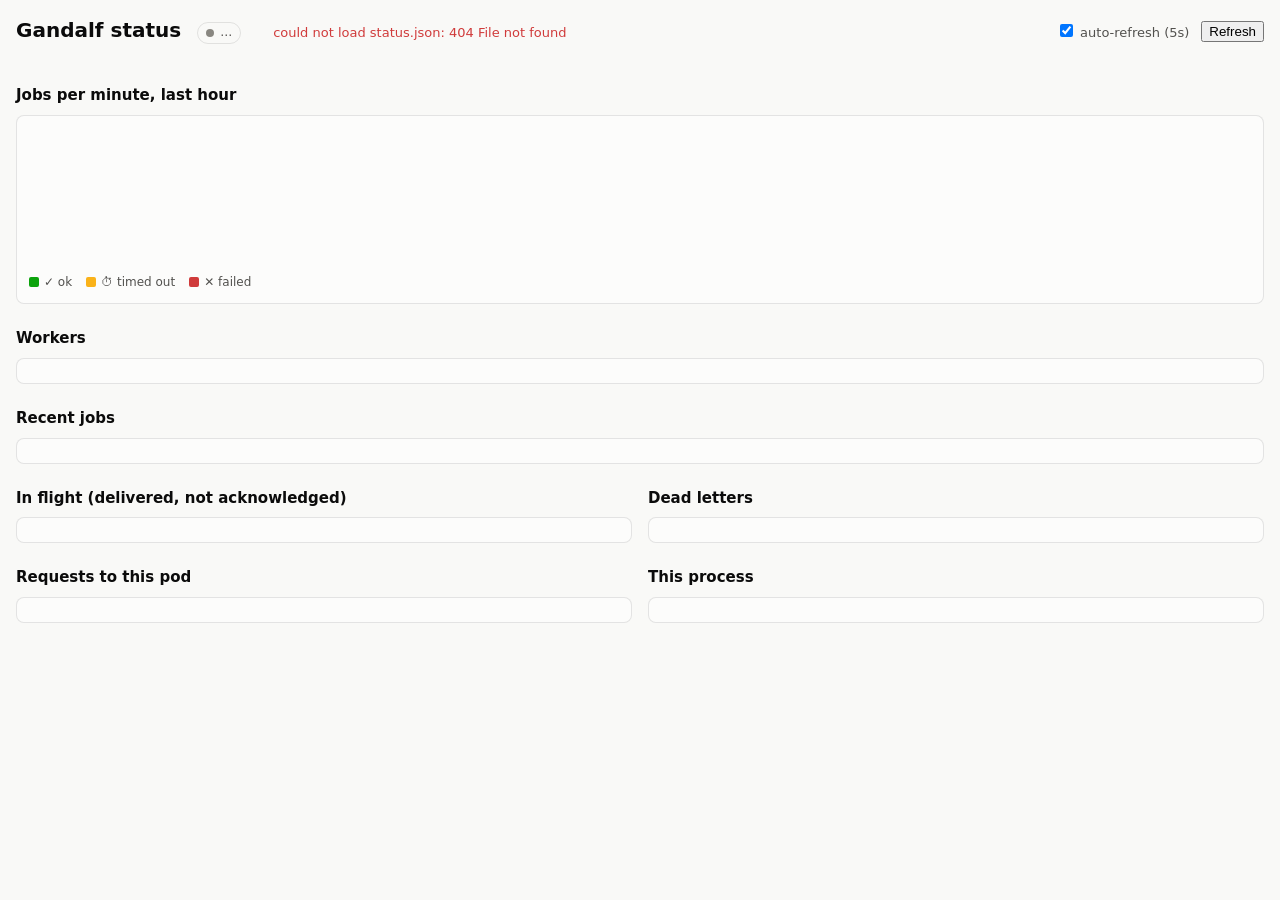
==== gandalf/static/status.html @ 253edd9f "Add an application-level status page at /status Nobody running Gandalf should need Kubernetes, Prome" ====
<!doctype html>
<html lang="en">
<head>
<meta charset="utf-8">
<meta name="viewport" content="width=device-width, initial-scale=1">
<title>Gandalf status</title>
<style>
  :root {
    color-scheme: light;
    --page: #f9f9f7; --surface: #fcfcfb; --ink: #0b0b0b; --ink-2: #52514e; --muted: #898781;
    --grid: #e1e0d9; --axis: #c3c2b7; --ring: rgba(11,11,11,0.10);
    --good: #0ca30c; --warning: #fab219; --serious: #ec835a; --critical: #d03b3b;
    --accent: #2a78d6; --good-text: #006300;
  }
  @media (prefers-color-scheme: dark) {
    :root:not([data-theme="light"]) {
      color-scheme: dark;
      --page: #0d0d0d; --surface: #1a1a19; --ink: #ffffff; --ink-2: #c3c2b7; --muted: #898781;
      --grid: #2c2c2a; --axis: #383835; --ring: rgba(255,255,255,0.10); --accent: #3987e5; --good-text: #0ca30c;
    }
  }
  * { box-sizing: border-box; }
  body { margin: 0; background: var(--page); color: var(--ink);
         font: 14px/1.45 system-ui, -apple-system, "Segoe UI", sans-serif; }
  main { max-width: 1280px; margin: 0 auto; padding: 16px; }
  header { display: flex; flex-wrap: wrap; align-items: baseline; gap: 8px 16px; margin-bottom: 16px; }
  h1 { font-size: 20px; margin: 0; font-weight: 600; }
  h2 { font-size: 15px; margin: 24px 0 8px; font-weight: 600; }
  .meta { color: var(--muted); font-size: 13px; }
  .badge { display: inline-flex; align-items: center; gap: 6px; padding: 1px 8px; border-radius: 999px;
           border: 1px solid var(--ring); font-size: 12px; color: var(--ink-2); white-space: nowrap; }
  .badge .dot { width: 8px; height: 8px; border-radius: 50%; background: var(--muted); flex: none; }
  .badge.ok .dot, .badge.idle .dot, .badge.good .dot { background: var(--good); }
  .badge.running .dot { background: var(--accent); }
  .badge.timeout .dot, .badge.expired .dot, .badge.stopping .dot { background: var(--warning); }
  .badge.error .dot { background: var(--serious); }
  .badge.poisoned .dot, .badge.bad .dot { background: var(--critical); }
  .tiles { display: grid; grid-template-columns: repeat(auto-fill, minmax(150px, 1fr)); gap: 10px; }
  .tile { background: var(--surface); border: 1px solid var(--ring); border-radius: 8px; padding: 10px 12px; }
  .tile .label { color: var(--ink-2); font-size: 12px; }
  .tile .value { font-size: 26px; font-weight: 600; line-height: 1.2; margin-top: 2px; }
  .tile .sub { color: var(--muted); font-size: 12px; margin-top: 2px; }
  .tile.warn .value { color: var(--serious); }
  .tile.bad .value { color: var(--critical); }
  .card { background: var(--surface); border: 1px solid var(--ring); border-radius: 8px; padding: 12px; overflow-x: auto; }
  table { width: 100%; border-collapse: collapse; font-size: 13px; }
  th { text-align: left; color: var(--muted); font-weight: 500; padding: 4px 8px; border-bottom: 1px solid var(--grid); white-space: nowrap; }
  td { padding: 5px 8px; border-bottom: 1px solid var(--grid); vertical-align: top; }
  tr:last-child td { border-bottom: 0; }
  td.num, th.num { text-align: right; font-variant-numeric: tabular-nums; white-space: nowrap; }
  td.mono { font-family: ui-monospace, SFMono-Regular, Menlo, monospace; font-size: 12px; white-space: nowrap; }
  td.query { color: var(--ink-2); max-width: 420px; overflow: hidden; text-overflow: ellipsis; white-space: nowrap; }
  .empty { color: var(--muted); padding: 8px; }
  .legend { display: flex; gap: 14px; flex-wrap: wrap; font-size: 12px; color: var(--ink-2); margin-top: 6px; }
  .legend span::before { content: ""; display: inline-block; width: 10px; height: 10px; border-radius: 2px; margin-right: 5px; vertical-align: -1px; background: var(--c); }
  svg { display: block; width: 100%; height: 140px; }
  .tip { position: fixed; pointer-events: none; background: var(--surface); color: var(--ink); border: 1px solid var(--ring);
         border-radius: 6px; padding: 6px 8px; font-size: 12px; box-shadow: 0 2px 8px rgba(0,0,0,0.15); display: none; z-index: 2; }
  .controls { margin-left: auto; display: flex; gap: 12px; align-items: center; font-size: 13px; color: var(--ink-2); }
  .err { color: var(--critical); }
  .cols { display: grid; grid-template-columns: 1fr; gap: 16px; }
  @media (min-width: 900px) { .cols.two { grid-template-columns: 1fr 1fr; } }
</style>
</head>
<body>
<main>
  <header>
    <h1>Gandalf status</h1>
    <span id="mode" class="badge"><span class="dot"></span><span>…</span></span>
    <span id="generated" class="meta"></span>
    <span id="error" class="meta err"></span>
    <div class="controls">
      <label><input type="checkbox" id="auto" checked> auto-refresh (5s)</label>
      <button id="refresh" type="button">Refresh</button>
    </div>
  </header>

  <section id="tiles" class="tiles"></section>

  <section id="queue-section">
    <h2>Jobs per minute, last hour</h2>
    <div class="card">
      <svg id="chart" viewBox="0 0 1000 140" preserveAspectRatio="none" role="img" aria-label="Jobs finished per minute over the last hour, by outcome"></svg>
      <div class="legend">
        <span style="--c: var(--good)">✓ ok</span>
        <span style="--c: var(--warning)">⏱ timed out</span>
        <span style="--c: var(--critical)">✕ failed</span>
      </div>
    </div>

    <h2>Workers</h2>
    <div class="card"><table id="workers"></table></div>

    <h2>Recent jobs</h2>
    <div class="card"><table id="jobs"></table></div>

    <div class="cols two">
      <div>
        <h2>In flight (delivered, not acknowledged)</h2>
        <div class="card"><table id="pending"></table></div>
      </div>
      <div>
        <h2>Dead letters</h2>
        <div class="card"><table id="dead"></table></div>
      </div>
    </div>
  </section>

  <div class="cols two">
    <div>
      <h2>Requests to this pod</h2>
      <div class="card"><table id="http"></table></div>
    </div>
    <div>
      <h2>This process</h2>
      <div class="card"><table id="server"></table></div>
    </div>
  </div>
</main>
<div id="tip" class="tip"></div>

<script>
(function () {
  "use strict";
  const $ = (id) => document.getElementById(id);
  const esc = (s) => String(s).replace(/[&<>"]/g, (c) => ({"&": "&amp;", "<": "&lt;", ">": "&gt;", '"': "&quot;"}[c]));
  const fmtN = (n) => n == null ? "–" : Number(n).toLocaleString();
  const fmtS = (s) => s == null ? "–" : s < 10 ? s.toFixed(2) + "s" : s < 120 ? s.toFixed(1) + "s" : s < 7200 ? (s / 60).toFixed(1) + "m" : (s / 3600).toFixed(1) + "h";
  const fmtB = (b) => b == null ? "–" : b < 1024 ? b + " B" : b < 1048576 ? (b / 1024).toFixed(1) + " KB" : b < 1073741824 ? (b / 1048576).toFixed(1) + " MB" : (b / 1073741824).toFixed(2) + " GB";
  const fmtT = (epoch) => epoch == null ? "–" : new Date(epoch * 1000).toLocaleTimeString();
  const ago = (s) => s == null ? "–" : s < 60 ? Math.round(s) + "s ago" : fmtS(s) + " ago";
  const badge = (kind, text) => `<span class="badge ${esc(kind)}"><span class="dot"></span>${esc(text || kind)}</span>`;
  const outcomeIcon = {ok: "✓", timeout: "⏱", expired: "⏱", error: "✕", poisoned: "☠"};
  const outcome = (o) => badge(o, (outcomeIcon[o] || "") + " " + o);
  const querySummary = (q) => {
    if (!q) return "";
    const parts = [`${q.nodes}n/${q.edges}e`];
    if (q.ids && q.ids.length) parts.push(q.ids.join(", "));
    if (q.predicates && q.predicates.length) parts.push(q.predicates.map((p) => p.replace("biolink:", "")).join(", "));
    if (q.timeout != null) parts.push("t=" + q.timeout + "s");
    return parts.join(" · ");
  };
  const table = (el, headers, rows, empty) => {
    if (!rows.length) { el.innerHTML = `<tr><td class="empty">${esc(empty)}</td></tr>`; return; }
    el.innerHTML = "<thead><tr>" + headers.map((h) => `<th class="${h.num ? "num" : ""}">${esc(h.label)}</th>`).join("") + "</tr></thead>" +
      "<tbody>" + rows.map((r) => "<tr>" + r.join("") + "</tr>").join("") + "</tbody>";
  };
  const td = (v, cls) => `<td class="${cls || ""}">${v}</td>`;

  function tiles(d) {
    const out = [];
    const tile = (label, value, sub, cls) => out.push(`<div class="tile ${cls || ""}"><div class="label">${esc(label)}</div><div class="value">${value}</div><div class="sub">${sub || ""}</div></div>`);
    if (d.queue) {
      const q = d.queue, w = d.workers || {alive: 0, busy: 0}, h = d.jobs && d.jobs.windows["1h"];
      tile("Waiting for a worker", fmtN(q.lag), "stream lag · the scaling signal", q.lag > w.alive ? "warn" : "");
      tile("Running", fmtN(q.pending), q.oldest_pending_s > 0 ? "oldest " + fmtS(q.oldest_pending_s) : "delivered, not acknowledged");
      tile("Workers", `${fmtN(w.busy)}<span class="meta"> / ${fmtN(w.alive)}</span>`, "busy / alive", w.alive === 0 ? "bad" : "");
      if (h) {
        tile("Jobs, last hour", fmtN(h.jobs), h.per_minute.toFixed(2) + " / min");
        tile("Failed, last hour", fmtN(h.failed), `${fmtN(h.outcomes.timeout + h.outcomes.expired)} timed out`, h.failed ? "bad" : "");
        tile("Duration p95, 1h", fmtS(h.duration_p95_s), "p50 " + fmtS(h.duration_p50_s) + " · max " + fmtS(h.duration_max_s));
        tile("Queue wait p95, 1h", fmtS(h.wait_p95_s), "p50 " + fmtS(h.wait_p50_s), h.wait_p95_s > 30 ? "warn" : "");
      }
      tile("Dead letters", fmtN(q.dead_letters), "jobs that killed a worker", q.dead_letters ? "bad" : "");
    } else {
      tile("Mode", "in-process", "queries run inside this process");
    }
    const s = d.server;
    tile("Anon RSS, this process", fmtB(s.rss_anon_kb * 1024), "RSS " + fmtB(s.rss_kb * 1024));
    if (s.graph) tile("Graph", fmtN(s.graph.nodes) + "<span class=\"meta\"> nodes</span>", fmtN(s.graph.edges) + " edges");
    $("tiles").innerHTML = out.join("");
  }

  function chart(buckets) {
    const svg = $("chart");
    const W = 1000, H = 140, top = 8, bottom = 18, left = 28;
    const n = buckets.length, slot = (W - left) / n, bar = Math.max(2, slot - 2);
    const max = Math.max(1, ...buckets.map((b) => b.ok + b.timed_out + b.failed));
    const y = (v) => top + (H - top - bottom) * (1 - v / max);
    let s = `<line x1="${left}" y1="${y(0)}" x2="${W}" y2="${y(0)}" stroke="var(--axis)" stroke-width="1"/>`;
    s += `<text x="${left - 4}" y="${top + 10}" text-anchor="end" font-size="11" fill="var(--muted)">${max}</text>`;
    s += `<text x="${left - 4}" y="${y(0)}" text-anchor="end" font-size="11" fill="var(--muted)">0</text>`;
    buckets.forEach((b, i) => {
      const x = left + i * slot + 1;
      let base = 0;
      [["ok", "var(--good)"], ["timed_out", "var(--warning)"], ["failed", "var(--critical)"]].forEach(([k, c]) => {
        if (!b[k]) return;
        const y1 = y(base + b[k]), y0 = y(base) - (base ? 2 : 0);
        s += `<rect x="${x}" y="${y1}" width="${bar}" height="${Math.max(0, y0 - y1)}" fill="${c}" rx="2"/>`;
        base += b[k];
      });
      s += `<rect class="hit" data-i="${i}" x="${x - 1}" y="${top}" width="${slot}" height="${H - top - bottom}" fill="transparent"/>`;
      if (i % 10 === 0 || i === n - 1) {
        const last = i === n - 1;  // the newest minute's label hugs the right edge, inside the plot
        s += `<text x="${last ? W - 2 : x}" y="${H - 4}" font-size="11" text-anchor="${last ? "end" : "start"}" fill="var(--muted)">${fmtT(b.minute).replace(/:\d\d( |$)/, "$1")}</text>`;
      }
    });
    svg.innerHTML = s;
    const tip = $("tip");
    svg.querySelectorAll(".hit").forEach((r) => {
      r.addEventListener("mousemove", (e) => {
        const b = buckets[+r.dataset.i];
        tip.innerHTML = `<b>${fmtT(b.minute)}</b><br>✓ ok ${b.ok} · ⏱ timed out ${b.timed_out} · ✕ failed ${b.failed}`;
        tip.style.display = "block"; tip.style.left = (e.clientX + 12) + "px"; tip.style.top = (e.clientY + 12) + "px";
      });
      r.addEventListener("mouseleave", () => { tip.style.display = "none"; });
    });
  }

  function render(d) {
    $("mode").className = "badge " + (d.mode === "queue" ? "ok" : "idle");
    $("mode").lastElementChild.textContent = d.mode + " mode";
    $("generated").textContent = "as of " + new Date(d.generated_at).toLocaleTimeString();
    tiles(d);
    $("queue-section").style.display = d.queue ? "" : "none";
    if (d.queue) {
      chart(d.jobs ? d.jobs.per_minute : []);
      const w = (d.workers && d.workers.reports) || [];
      table($("workers"), [{label: "Worker"}, {label: "State"}, {label: "Current job"}, {label: "Query"}, {label: "Running for", num: true}, {label: "Done", num: true}, {label: "Last outcome"}, {label: "Anon RSS", num: true}, {label: "Seen", num: true}],
        w.map((r) => [td(esc(r.name), "mono"), td(badge(r.stopping === "true" ? "stopping" : r.state, r.stopping === "true" ? "stopping" : r.state)),
          td(r.job_id ? esc(r.job_id.slice(0, 8)) + (r.job_deliveries > 1 ? ` <span class="meta">(attempt ${esc(r.job_deliveries)})</span>` : "") : "", "mono"),
          td(esc(querySummary(r.job_query)), "query"), td(r.job_elapsed_s != null ? fmtS(r.job_elapsed_s) : "", "num"),
          td(fmtN(r.jobs_done) + (r.max_jobs ? `<span class="meta"> / ${fmtN(r.max_jobs)}</span>` : ""), "num"),
          td(r.last_outcome ? outcome(r.last_outcome) : ""), td(fmtB(r.rss_anon_kb * 1024), "num"), td(ago(r.age_s), "num")]),
        "No worker has reported. Start one with: python -m gandalf.worker");
      const jobs = (d.jobs && d.jobs.recent) || [];
      table($("jobs"), [{label: "Finished"}, {label: "Job"}, {label: "Mode"}, {label: "Outcome"}, {label: "Waited", num: true}, {label: "Ran", num: true}, {label: "Size", num: true}, {label: "Worker"}, {label: "Query"}],
        jobs.map((j) => [td(fmtT(j.finished_at)), td(esc(j.job_id.slice(0, 8)), "mono"), td(esc(j.mode)), td(outcome(j.outcome) + (j.deliveries > 1 ? ` <span class="meta">attempt ${esc(j.deliveries)}</span>` : "")),
          td(fmtS(j.wait_s), "num"), td(fmtS(j.duration_s), "num"), td(fmtB(j.bytes), "num"), td(esc(j.worker || ""), "mono"), td(esc(querySummary(j.query)), "query")]),
        "No jobs finished yet.");
      table($("pending"), [{label: "Entry"}, {label: "Worker"}, {label: "Idle", num: true}, {label: "Deliveries", num: true}],
        d.queue.pending_entries.map((p) => [td(esc(p.entry_id), "mono"), td(esc(p.consumer), "mono"), td(fmtS(p.idle_s), "num"), td(fmtN(p.deliveries), "num")]),
        "Nothing in flight.");
      table($("dead"), [{label: "When"}, {label: "Job"}, {label: "Mode"}, {label: "Deliveries", num: true}, {label: "Query"}],
        d.queue.recent_dead_letters.map((x) => [td(fmtT(x.dead_at)), td(esc(x.job_id.slice(0, 8)), "mono"), td(esc(x.mode)), td(fmtN(x.deliveries), "num"), td(esc(querySummary(x.query)), "query")]),
        "None. A dead letter is a job that killed the worker running it, twice.");
    }
    table($("http"), [{label: "Route"}, {label: "Status"}, {label: "Count", num: true}],
      d.http.map((r) => [td(esc(r.method + " " + r.route), "mono"), td(badge(r.status.startsWith("2") ? "ok" : r.status.startsWith("5") ? "error" : "timeout", r.status)), td(fmtN(r.count), "num")]),
      "No requests counted yet.");
    const s = d.server, rows = [["Version", esc(s.version)], ["infores", esc(s.infores)], ["Biolink", esc(s.biolink_version)], ["PID", esc(s.pid)],
      ["Graph", s.graph ? `${esc(s.graph.path)} · ${fmtN(s.graph.nodes)} nodes · ${fmtN(s.graph.edges)} edges` : badge("bad", "not loaded")]];
    if (d.queue) rows.push(["Stream", `${esc(d.queue.stream)} · group ${esc(d.queue.group)} · ${fmtN(d.queue.length)} entries`]);
    table($("server"), [{label: ""}, {label: ""}], rows.map(([k, v]) => [td(k, "meta"), td(v)]), "");
  }

  let timer = null;
  async function load() {
    try {
      const resp = await fetch("status.json", {cache: "no-store"});
      if (!resp.ok) throw new Error(resp.status + " " + resp.statusText);
      render(await resp.json());
      $("error").textContent = "";
    } catch (e) {
      $("error").textContent = "could not load status.json: " + e.message;
    }
  }
  function schedule() {
    clearInterval(timer);
    if ($("auto").checked) timer = setInterval(() => { if (!document.hidden) load(); }, 5000);
  }
  $("auto").addEventListener("change", schedule);
  $("refresh").addEventListener("click", load);
  document.addEventListener("visibilitychange", () => { if (!document.hidden) load(); });
  load(); schedule();
})();
</script>
</body>
</html>
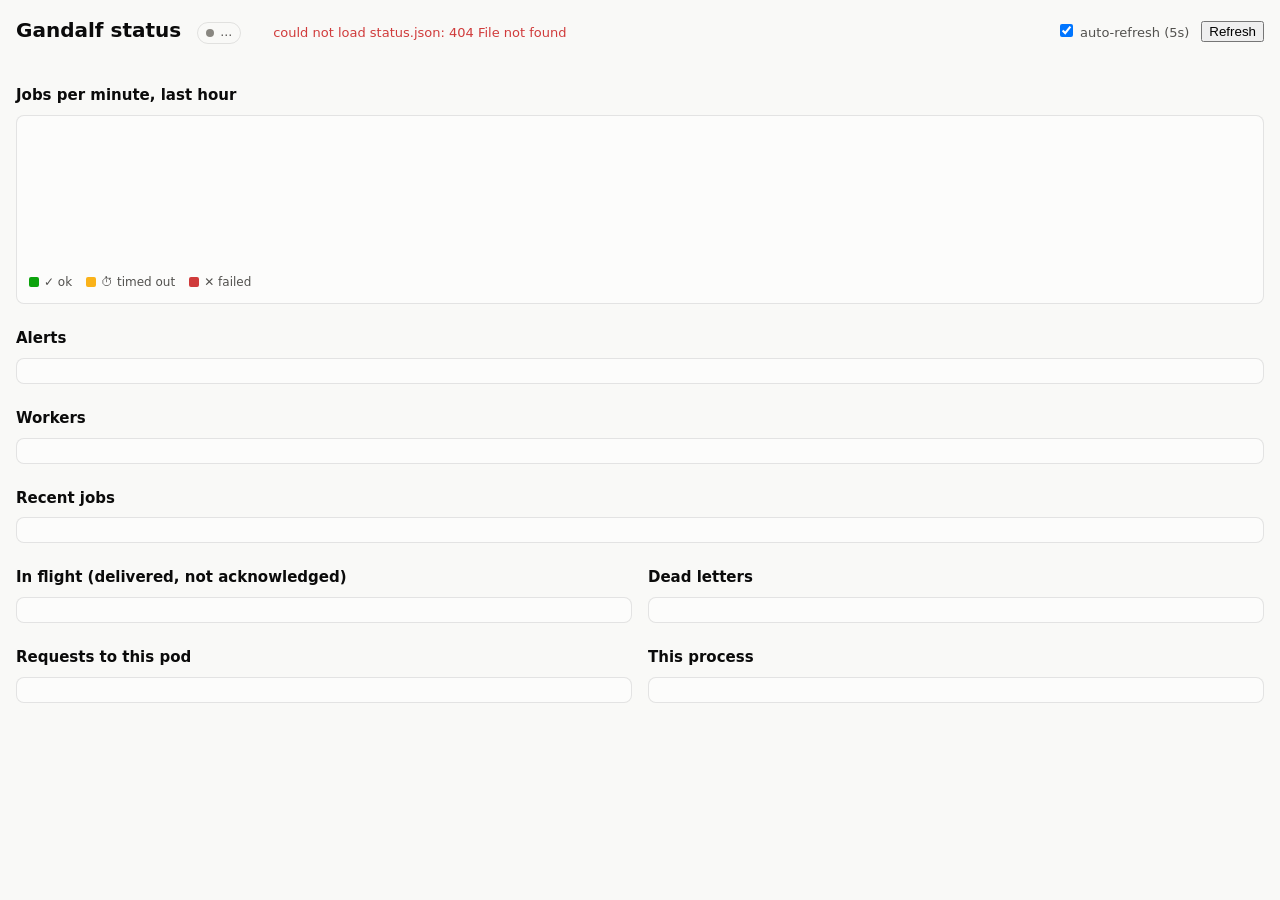
==== commit 316038dd: "Add alerts: an event log on /status and Slack notifications Things worth telling a person about now " ====
--- a/gandalf/static/status.html
+++ b/gandalf/static/status.html
@@ -35,6 +35,9 @@
   .badge.timeout .dot, .badge.expired .dot, .badge.stopping .dot { background: var(--warning); }
   .badge.error .dot { background: var(--serious); }
   .badge.poisoned .dot, .badge.bad .dot { background: var(--critical); }
+  .badge.info .dot { background: var(--accent); }
+  .badge.warning .dot { background: var(--warning); }
+  .badge.critical .dot { background: var(--critical); }
   .tiles { display: grid; grid-template-columns: repeat(auto-fill, minmax(150px, 1fr)); gap: 10px; }
   .tile { background: var(--surface); border: 1px solid var(--ring); border-radius: 8px; padding: 10px 12px; }
   .tile .label { color: var(--ink-2); font-size: 12px; }
@@ -88,6 +91,9 @@
       </div>
     </div>
 
+    <h2>Alerts <span id="alerts-sub" class="meta"></span></h2>
+    <div class="card"><table id="alerts"></table></div>
+
     <h2>Workers</h2>
     <div class="card"><table id="workers"></table></div>
 
@@ -215,6 +221,14 @@
     $("queue-section").style.display = d.queue ? "" : "none";
     if (d.queue) {
       chart(d.jobs ? d.jobs.per_minute : []);
+      const al = d.alerts || {recent: [], slack: false, kinds: []};
+      $("alerts-sub").textContent = al.slack ? "· Slack on for " + al.kinds.length + " kinds" : "· Slack not configured (GANDALF_SLACK_WEBHOOK_URL)";
+      const sevIcon = {info: "ℹ", warning: "⚠", critical: "‼"};
+      table($("alerts"), [{label: "When"}, {label: "Severity"}, {label: "Event"}, {label: "Detail"}],
+        al.recent.map((a) => [td(fmtT(a.at)), td(badge(a.severity, sevIcon[a.severity] + " " + a.severity)),
+          td(`<b>${esc(a.title)}</b><br><span class="meta">${esc(a.kind)}</span>`),
+          td(esc(a.detail) + (Object.keys(a.fields).length ? `<br><span class="meta">${Object.entries(a.fields).map(([k, v]) => esc(k) + ": " + esc(v)).join(" · ")}</span>` : ""))]),
+        "Nothing has happened worth a message.");
       const w = (d.workers && d.workers.reports) || [];
       table($("workers"), [{label: "Worker"}, {label: "State"}, {label: "Current job"}, {label: "Query"}, {label: "Running for", num: true}, {label: "Done", num: true}, {label: "Last outcome"}, {label: "Anon RSS", num: true}, {label: "Seen", num: true}],
         w.map((r) => [td(esc(r.name), "mono"), td(badge(r.stopping === "true" ? "stopping" : r.state, r.stopping === "true" ? "stopping" : r.state)),
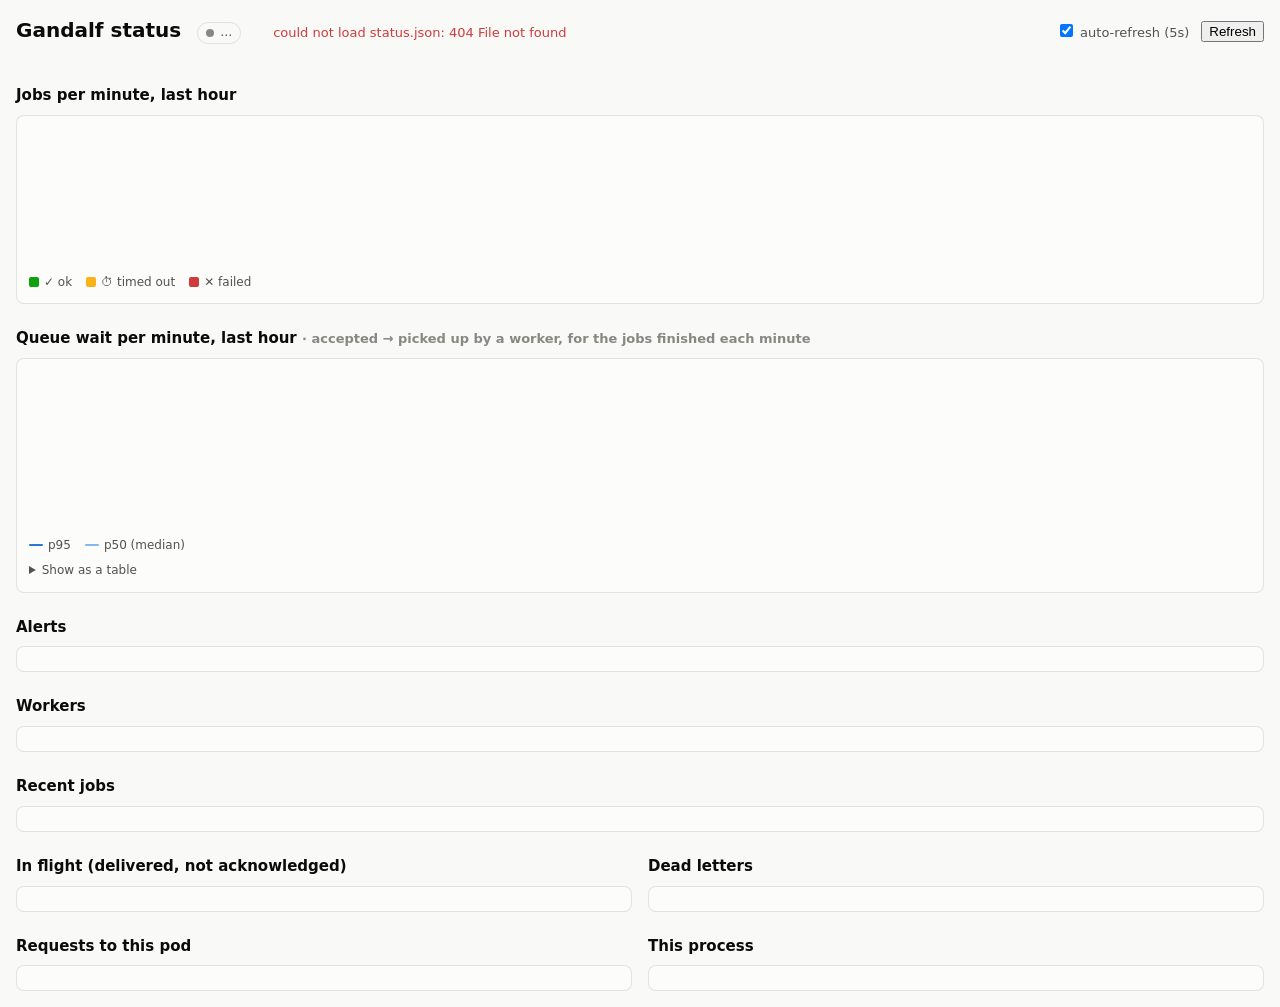
==== commit 36672582: "Show queue wait on the status page The page showed how many jobs were waiting but not for how long, " ====
--- a/gandalf/static/status.html
+++ b/gandalf/static/status.html
@@ -11,12 +11,14 @@
     --grid: #e1e0d9; --axis: #c3c2b7; --ring: rgba(11,11,11,0.10);
     --good: #0ca30c; --warning: #fab219; --serious: #ec835a; --critical: #d03b3b;
     --accent: #2a78d6; --good-text: #006300;
+    --wait-p50: #86b6ef; --wait-p95: #2a78d6;
   }
   @media (prefers-color-scheme: dark) {
     :root:not([data-theme="light"]) {
       color-scheme: dark;
       --page: #0d0d0d; --surface: #1a1a19; --ink: #ffffff; --ink-2: #c3c2b7; --muted: #898781;
       --grid: #2c2c2a; --axis: #383835; --ring: rgba(255,255,255,0.10); --accent: #3987e5; --good-text: #0ca30c;
+      --wait-p50: #1c5cab; --wait-p95: #5598e7;
     }
   }
   * { box-sizing: border-box; }
@@ -56,6 +58,9 @@
   .empty { color: var(--muted); padding: 8px; }
   .legend { display: flex; gap: 14px; flex-wrap: wrap; font-size: 12px; color: var(--ink-2); margin-top: 6px; }
   .legend span::before { content: ""; display: inline-block; width: 10px; height: 10px; border-radius: 2px; margin-right: 5px; vertical-align: -1px; background: var(--c); }
+  .legend span.line::before { width: 14px; height: 2px; border-radius: 1px; vertical-align: 3px; }
+  #wait-chart { height: 160px; }
+  details summary { cursor: pointer; color: var(--ink-2); font-size: 12px; margin-top: 8px; }
   svg { display: block; width: 100%; height: 140px; }
   .tip { position: fixed; pointer-events: none; background: var(--surface); color: var(--ink); border: 1px solid var(--ring);
          border-radius: 6px; padding: 6px 8px; font-size: 12px; box-shadow: 0 2px 8px rgba(0,0,0,0.15); display: none; z-index: 2; }
@@ -89,6 +94,16 @@
         <span style="--c: var(--warning)">⏱ timed out</span>
         <span style="--c: var(--critical)">✕ failed</span>
       </div>
+    </div>
+
+    <h2>Queue wait per minute, last hour <span class="meta">· accepted → picked up by a worker, for the jobs finished each minute</span></h2>
+    <div class="card">
+      <svg id="wait-chart" role="img" aria-label="Queue wait of the jobs finished each minute over the last hour: median and 95th percentile"></svg>
+      <div class="legend">
+        <span class="line" style="--c: var(--wait-p95)">p95</span>
+        <span class="line" style="--c: var(--wait-p50)">p50 (median)</span>
+      </div>
+      <details><summary>Show as a table</summary><table id="wait-table"></table></details>
     </div>
 
     <h2>Alerts <span id="alerts-sub" class="meta"></span></h2>
@@ -159,6 +174,8 @@
     if (d.queue) {
       const q = d.queue, w = d.workers || {alive: 0, busy: 0}, h = d.jobs && d.jobs.windows["1h"];
       tile("Waiting for a worker", fmtN(q.lag), "stream lag · the scaling signal", q.lag > w.alive ? "warn" : "");
+      tile("Longest wait now", q.lag ? fmtS(q.oldest_waiting_s) : "–", q.lag ? "oldest job no worker has taken" : "nothing waiting", q.oldest_waiting_s > 30 ? "warn" : "");
+      tile("/query clients waiting", fmtN(q.sync_waiting), "on this pod, for a result");
       tile("Running", fmtN(q.pending), q.oldest_pending_s > 0 ? "oldest " + fmtS(q.oldest_pending_s) : "delivered, not acknowledged");
       tile("Workers", `${fmtN(w.busy)}<span class="meta"> / ${fmtN(w.alive)}</span>`, "busy / alive", w.alive === 0 ? "bad" : "");
       if (h) {
@@ -213,6 +230,94 @@
     });
   }
 
+  // A nice round axis top at or above v: 1, 2, 2.5 or 5 times a power of ten.
+  const niceMax = (v) => {
+    const p = 10 ** Math.floor(Math.log10(v));
+    return [1, 2, 2.5, 5, 10].map((m) => m * p).find((m) => m >= v);
+  };
+
+  let lastWait = [];
+  function waitChart(buckets) {
+    lastWait = buckets;
+    const svg = $("wait-chart");
+    // Drawn at the element's own pixel width, so text is never stretched.
+    const W = Math.max(320, Math.round(svg.getBoundingClientRect().width) || 1000), H = 160;
+    const top = 10, bottom = 20, left = 44, right = 84;
+    svg.setAttribute("viewBox", `0 0 ${W} ${H}`);
+    const n = buckets.length, plotW = W - left - right, plotH = H - top - bottom;
+    const x = (i) => left + (n > 1 ? (plotW * i) / (n - 1) : plotW);
+    const series = [["wait_p95_s", "var(--wait-p95)", "p95"], ["wait_p50_s", "var(--wait-p50)", "p50"]];
+    const values = buckets.flatMap((b) => series.map(([k]) => b[k])).filter((v) => v != null);
+    if (!values.length) {
+      svg.innerHTML = `<text x="${W / 2}" y="${H / 2}" text-anchor="middle" font-size="13" fill="var(--muted)">No jobs finished in the last hour.</text>`;
+    } else {
+      const max = niceMax(Math.max(0.01, ...values));
+      const y = (v) => top + plotH * (1 - v / max);
+      let s = "";
+      [0, max / 2, max].forEach((t) => {
+        s += `<line x1="${left}" y1="${y(t)}" x2="${left + plotW}" y2="${y(t)}" stroke="var(${t ? "--grid" : "--axis"})" stroke-width="1"/>`;
+        s += `<text x="${left - 6}" y="${y(t) + 4}" text-anchor="end" font-size="11" fill="var(--muted)">${t ? fmtS(t) : "0"}</text>`;
+      });
+      // A time label every 5-30 minutes, as many as fit ~80px apart, and none
+      // crowding the newest minute's, which is always shown: it is right-aligned,
+      // so it reaches back about one label's width from its minute.
+      const perMinute = n > 1 ? plotW / (n - 1) : plotW;
+      const every = [5, 10, 15, 30].find((m) => m * perMinute >= 80) || n;
+      buckets.forEach((b, i) => {
+        const last = i === n - 1;
+        if (last || (i % every === 0 && (n - 1 - i) * perMinute >= 130)) {
+          s += `<text x="${x(i)}" y="${H - 4}" font-size="11" text-anchor="${last ? "end" : "start"}" fill="var(--muted)">${fmtT(b.minute).replace(/:\d\d( |$)/, "$1")}</text>`;
+        }
+      });
+      const ends = [];
+      series.forEach(([k, c, name]) => {
+        let d = "", pen = false, last = -1;
+        buckets.forEach((b, i) => {
+          const v = b[k];
+          if (v == null) { pen = false; return; }
+          d += (pen ? "L" : "M") + x(i).toFixed(1) + " " + y(v).toFixed(1);
+          pen = true; last = i;
+          // A minute alone between empty ones has no line; it gets a dot.
+          const prev = buckets[i - 1], next = buckets[i + 1];
+          if ((!prev || prev[k] == null) && (!next || next[k] == null)) {
+            s += `<circle cx="${x(i)}" cy="${y(v)}" r="4" fill="${c}" stroke="var(--surface)" stroke-width="2"/>`;
+          }
+        });
+        if (d) s += `<path d="${d}" fill="none" stroke="${c}" stroke-width="2" stroke-linejoin="round" stroke-linecap="round"/>`;
+        if (last >= 0) ends.push({name, c, i: last, v: buckets[last][k]});
+      });
+      // End labels in text ink beside an end dot; only the p95's if they would touch.
+      const apart = ends.length < 2 || Math.abs(y(ends[0].v) - y(ends[1].v)) >= 14;
+      ends.forEach((e, j) => {
+        s += `<circle cx="${x(e.i)}" cy="${y(e.v)}" r="4" fill="${e.c}" stroke="var(--surface)" stroke-width="2"/>`;
+        if (j === 0 || apart) {
+          s += `<text x="${x(e.i) + 8}" y="${y(e.v) + 4}" font-size="11" fill="var(--ink-2)">${e.name} ${fmtS(e.v)}</text>`;
+        }
+      });
+      s += `<line id="wait-cross" x1="0" y1="${top}" x2="0" y2="${top + plotH}" stroke="var(--axis)" stroke-width="1" visibility="hidden"/>`;
+      s += `<rect id="wait-hit" x="${left}" y="${top}" width="${plotW}" height="${plotH}" fill="transparent"/>`;
+      svg.innerHTML = s;
+      const tip = $("tip"), cross = $("wait-cross");
+      $("wait-hit").addEventListener("mousemove", (e) => {
+        const px = e.clientX - svg.getBoundingClientRect().left;
+        const i = Math.max(0, Math.min(n - 1, Math.round(((px - left) / plotW) * (n - 1))));
+        const b = buckets[i], jobs = b.ok + b.timed_out + b.failed;
+        cross.setAttribute("x1", x(i)); cross.setAttribute("x2", x(i)); cross.setAttribute("visibility", "visible");
+        const key = (c) => `<span style="display:inline-block;width:12px;height:2px;background:${c};vertical-align:3px;margin-right:4px"></span>`;
+        tip.innerHTML = `<b>${fmtT(b.minute)}</b> · ${fmtN(jobs)} job${jobs === 1 ? "" : "s"}` + (jobs
+          ? `<br>${key("var(--wait-p95)")}p95 ${fmtS(b.wait_p95_s)}<br>${key("var(--wait-p50)")}p50 ${fmtS(b.wait_p50_s)}<br><span class="meta">longest ${fmtS(b.wait_max_s)}</span>`
+          : "");
+        tip.style.display = "block"; tip.style.left = (e.clientX + 12) + "px"; tip.style.top = (e.clientY + 12) + "px";
+      });
+      $("wait-hit").addEventListener("mouseleave", () => { tip.style.display = "none"; cross.setAttribute("visibility", "hidden"); });
+    }
+    const rows = buckets.filter((b) => b.wait_max_s != null).reverse();
+    table($("wait-table"), [{label: "Minute"}, {label: "Jobs", num: true}, {label: "p50", num: true}, {label: "p95", num: true}, {label: "Longest", num: true}],
+      rows.map((b) => [td(fmtT(b.minute)), td(fmtN(b.ok + b.timed_out + b.failed), "num"), td(fmtS(b.wait_p50_s), "num"), td(fmtS(b.wait_p95_s), "num"), td(fmtS(b.wait_max_s), "num")]),
+      "No jobs finished in the last hour.");
+  }
+  window.addEventListener("resize", () => { if (lastWait.length) waitChart(lastWait); });
+
   function render(d) {
     $("mode").className = "badge " + (d.mode === "queue" ? "ok" : "idle");
     $("mode").lastElementChild.textContent = d.mode + " mode";
@@ -221,6 +326,7 @@
     $("queue-section").style.display = d.queue ? "" : "none";
     if (d.queue) {
       chart(d.jobs ? d.jobs.per_minute : []);
+      waitChart(d.jobs ? d.jobs.per_minute : []);
       const al = d.alerts || {recent: [], slack: false, kinds: []};
       $("alerts-sub").textContent = al.slack ? "· Slack on for " + al.kinds.length + " kinds" : "· Slack not configured (GANDALF_SLACK_WEBHOOK_URL)";
       const sevIcon = {info: "ℹ", warning: "⚠", critical: "‼"};
@@ -235,7 +341,8 @@
           td(r.job_id ? esc(r.job_id.slice(0, 8)) + (r.job_deliveries > 1 ? ` <span class="meta">(attempt ${esc(r.job_deliveries)})</span>` : "") : "", "mono"),
           td(esc(querySummary(r.job_query)), "query"), td(r.job_elapsed_s != null ? fmtS(r.job_elapsed_s) : "", "num"),
           td(fmtN(r.jobs_done) + (r.max_jobs ? `<span class="meta"> / ${fmtN(r.max_jobs)}</span>` : ""), "num"),
-          td(r.last_outcome ? outcome(r.last_outcome) : ""), td(fmtB(r.rss_anon_kb * 1024), "num"), td(ago(r.age_s), "num")]),
+          td(r.last_outcome ? outcome(r.last_outcome) : ""),
+          td(fmtB(r.rss_anon_kb * 1024) + (r.startup_anon_kb ? `<br><span class="meta" title="${esc(r.startup_memory || "")}">${fmtB(r.startup_anon_kb * 1024)} at start</span>` : ""), "num"), td(ago(r.age_s), "num")]),
         "No worker has reported. Start one with: python -m gandalf.worker");
       const jobs = (d.jobs && d.jobs.recent) || [];
       table($("jobs"), [{label: "Finished"}, {label: "Job"}, {label: "Mode"}, {label: "Outcome"}, {label: "Waited", num: true}, {label: "Ran", num: true}, {label: "Size", num: true}, {label: "Worker"}, {label: "Query"}],
